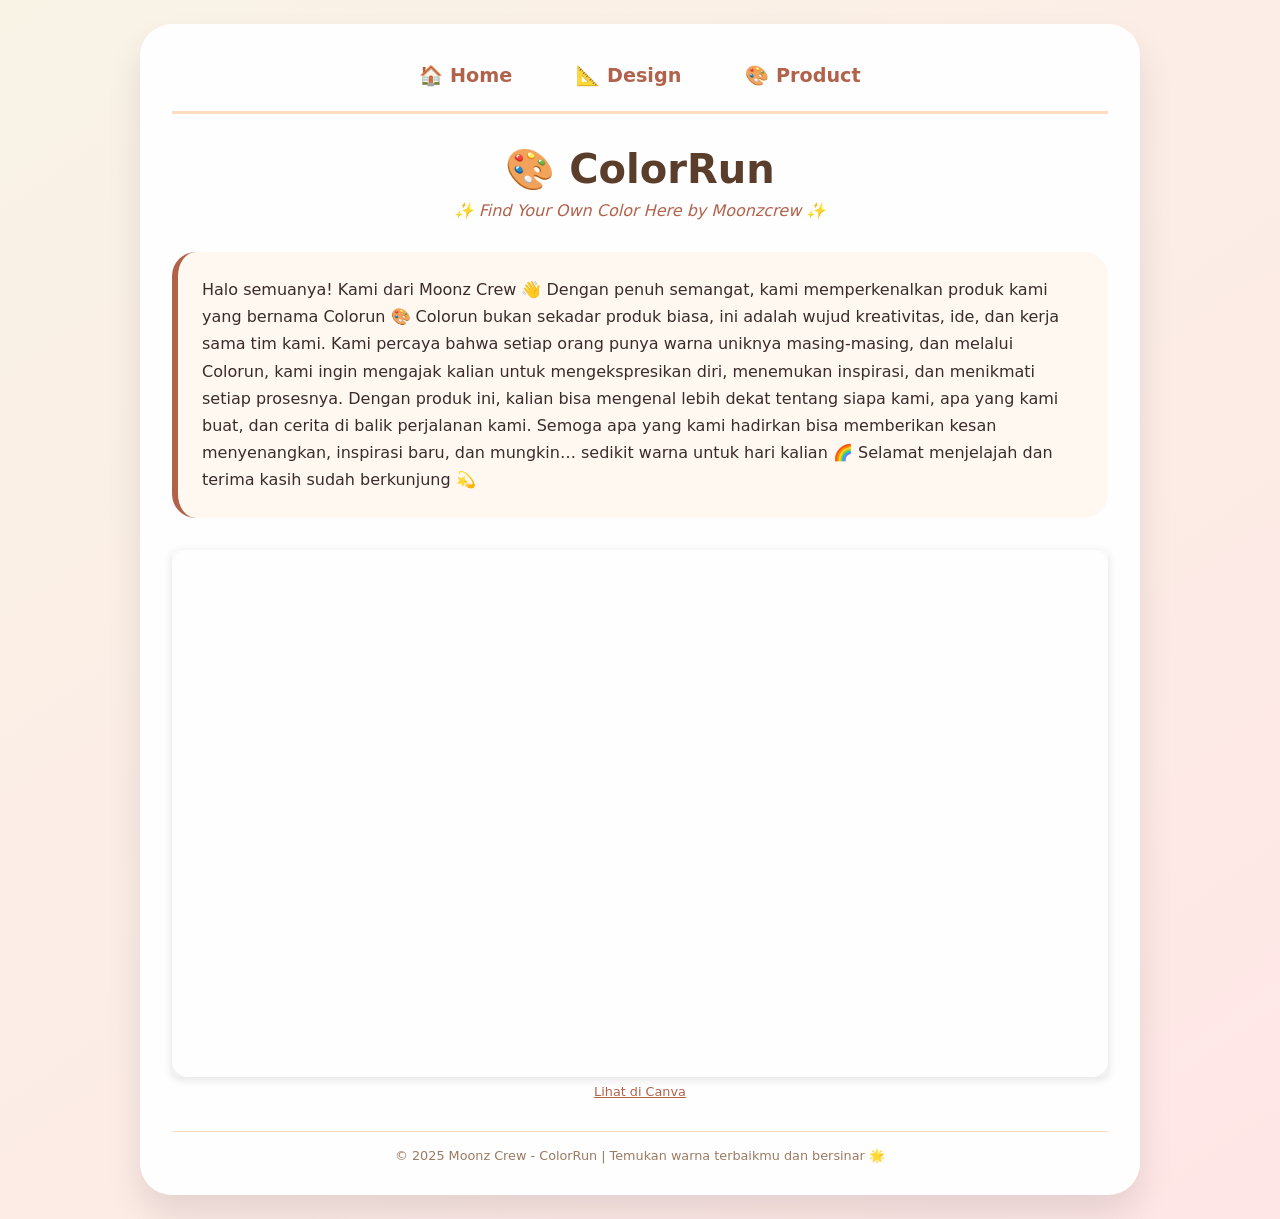
==== index.html @ 6f0c1b25 "Update index.html" ====
<!DOCTYPE html>
<html lang="id">
<head>
    <meta charset="UTF-8">
    <meta name="viewport" content="width=device-width, initial-scale=1.0">
    <title>ColorRun | Home</title>
    <style>
        * {
            margin: 0;
            padding: 0;
            box-sizing: border-box;
        }

        body {
            font-family: system-ui, 'Segoe UI', 'Poppins', sans-serif;
            background: linear-gradient(145deg, #f9f3e6 0%, #ffe6e6 100%);
            color: #2d2a2a;
            padding: 1.5rem;
            min-height: 100vh;
        }

        .container {
            max-width: 1000px;
            margin: 0 auto;
            background: rgba(255, 255, 255, 0.95);
            border-radius: 2rem;
            padding: 2rem;
            box-shadow: 0 20px 35px rgba(0, 0, 0, 0.1);
        }

        /* Navigasi di atas */
        .top-nav {
            display: flex;
            justify-content: center;
            gap: 2rem;
            margin-bottom: 2rem;
            padding-bottom: 1rem;
            border-bottom: 3px solid #ffdbc2;
        }

        .top-nav a {
            text-decoration: none;
            font-size: 1.2rem;
            font-weight: 600;
            color: #b1624b;
            padding: 0.5rem 1rem;
            border-radius: 2rem;
            transition: 0.2s;
        }

        .top-nav a:hover {
            background: #ffdbc2;
            color: #7c4a35;
        }

        /* Judul */
        h1 {
            font-size: 2.5rem;
            text-align: center;
            color: #5a3e2b;
            margin-bottom: 0.5rem;
        }

        .sub {
            text-align: center;
            color: #b1624b;
            font-weight: 500;
            margin-bottom: 2rem;
            font-style: italic;
        }

        /* Teks introduction */
        .intro-text {
            background: #fff8f0;
            padding: 1.5rem;
            border-radius: 1.5rem;
            margin-bottom: 2rem;
            line-height: 1.7;
            font-size: 1rem;
            color: #3b2b2b;
            border-left: 6px solid #b1624b;
        }

        /* Embed Canva */
        .canva-embed {
            margin: 2rem 0;
        }

        .canva-embed iframe {
            width: 100%;
            border-radius: 1rem;
            box-shadow: 0 8px 20px rgba(0,0,0,0.1);
        }

        /* Footer */
        footer {
            text-align: center;
            margin-top: 2rem;
            padding-top: 1rem;
            border-top: 1px solid #ffdbc2;
            font-size: 0.8rem;
            color: #9b7b62;
        }

        footer a {
            color: #b1624b;
            text-decoration: none;
        }

        @media (max-width: 600px) {
            .container {
                padding: 1.2rem;
            }
            .top-nav {
                gap: 1rem;
            }
            .top-nav a {
                font-size: 1rem;
                padding: 0.3rem 0.8rem;
            }
            h1 {
                font-size: 1.8rem;
            }
        }
    </style>
</head>
<body>
<div class="container">
    <!-- Menu Navigasi -->
    <div class="top-nav">
        <a href="index.html">🏠 Home</a>
        <a href="design.html">📐 Design</a>
        <a href="product.html">🎨 Product</a>
    </div>

    <!-- Judul -->
    <h1>🎨 ColorRun</h1>
    <div class="sub">✨ Find Your Own Color Here by Moonzcrew ✨</div>

    <!-- Teks Introduction (persis seperti yang kamu tulis) -->
    <div class="intro-text">
        <p>Halo semuanya! Kami dari Moonz Crew 👋 Dengan penuh semangat, kami memperkenalkan produk kami yang bernama Colorun 🎨 Colorun bukan sekadar produk biasa, ini adalah wujud kreativitas, ide, dan kerja sama tim kami. Kami percaya bahwa setiap orang punya warna uniknya masing-masing, dan melalui Colorun, kami ingin mengajak kalian untuk mengekspresikan diri, menemukan inspirasi, dan menikmati setiap prosesnya. Dengan produk ini, kalian bisa mengenal lebih dekat tentang siapa kami, apa yang kami buat, dan cerita di balik perjalanan kami. Semoga apa yang kami hadirkan bisa memberikan kesan menyenangkan, inspirasi baru, dan mungkin… sedikit warna untuk hari kalian 🌈 Selamat menjelajah dan terima kasih sudah berkunjung 💫</p>
    </div>

    <!-- Embed Canva (perkenalan anggota) -->
    <div class="canva-embed">
        <div style="position: relative; width: 100%; height: 0; padding-top: 56.2500%; padding-bottom: 0; box-shadow: 0 2px 8px 0 rgba(63,69,81,0.16); margin-top: 0; margin-bottom: 0; overflow: hidden; border-radius: 8px; will-change: transform;">
            <iframe loading="lazy" style="position: absolute; width: 100%; height: 100%; top: 0; left: 0; border: none; padding: 0; margin: 0;"
                src="https://www.canva.com/design/DAHCnTafxGs/Aj3ft33Sy489TN8hoKnhlw/view?embed" 
                allowfullscreen="allowfullscreen" allow="fullscreen">
            </iframe>
        </div>
        <a href="https://www.canva.com/design/DAHCnTafxGs/Aj3ft33Sy489TN8hoKnhlw/view?utm_content=DAHCnTafxGs&amp;utm_campaign=designshare&amp;utm_medium=embeds&amp;utm_source=link" target="_blank" rel="noopener" style="display: block; text-align: center; margin-top: 8px; font-size: 0.8rem; color: #b1624b;">Lihat di Canva</a>
    </div>

    <footer>
        <p>© 2025 Moonz Crew - ColorRun | Temukan warna terbaikmu dan bersinar 🌟</p>
    </footer>
</div>
</body>
</html>
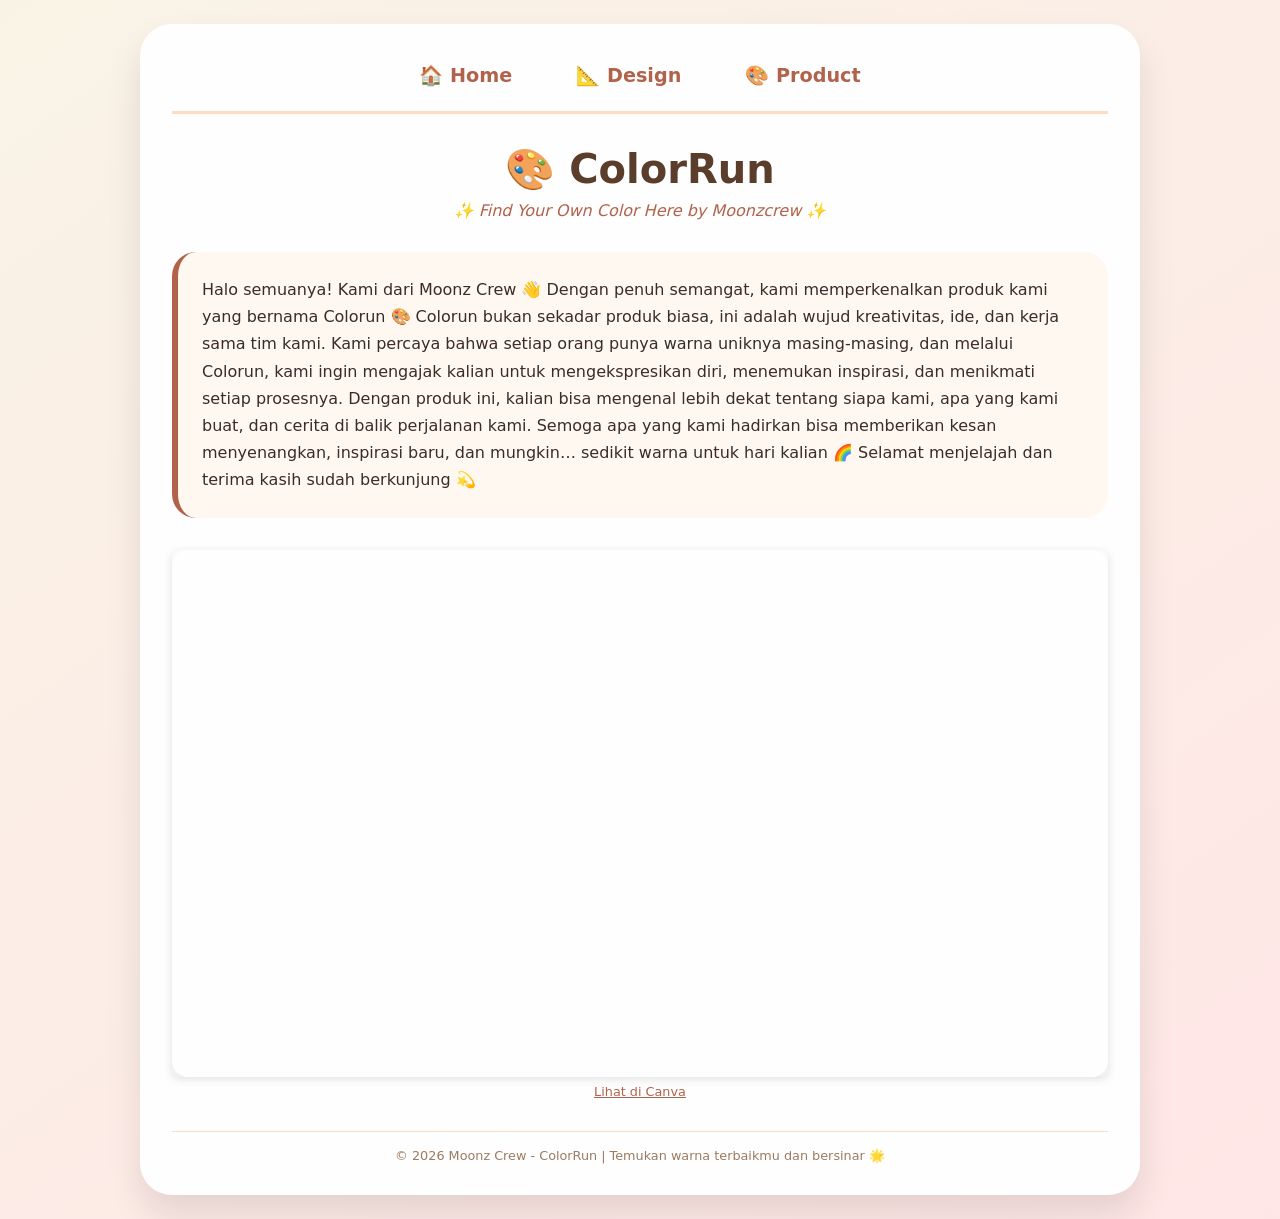
==== commit 92f6ca00: "Update index.html" ====
--- a/index.html
+++ b/index.html
@@ -154,7 +154,7 @@
     </div>
 
     <footer>
-        <p>© 2025 Moonz Crew - ColorRun | Temukan warna terbaikmu dan bersinar 🌟</p>
+        <p>© 2026 Moonz Crew - ColorRun | Temukan warna terbaikmu dan bersinar 🌟</p>
     </footer>
 </div>
 </body>
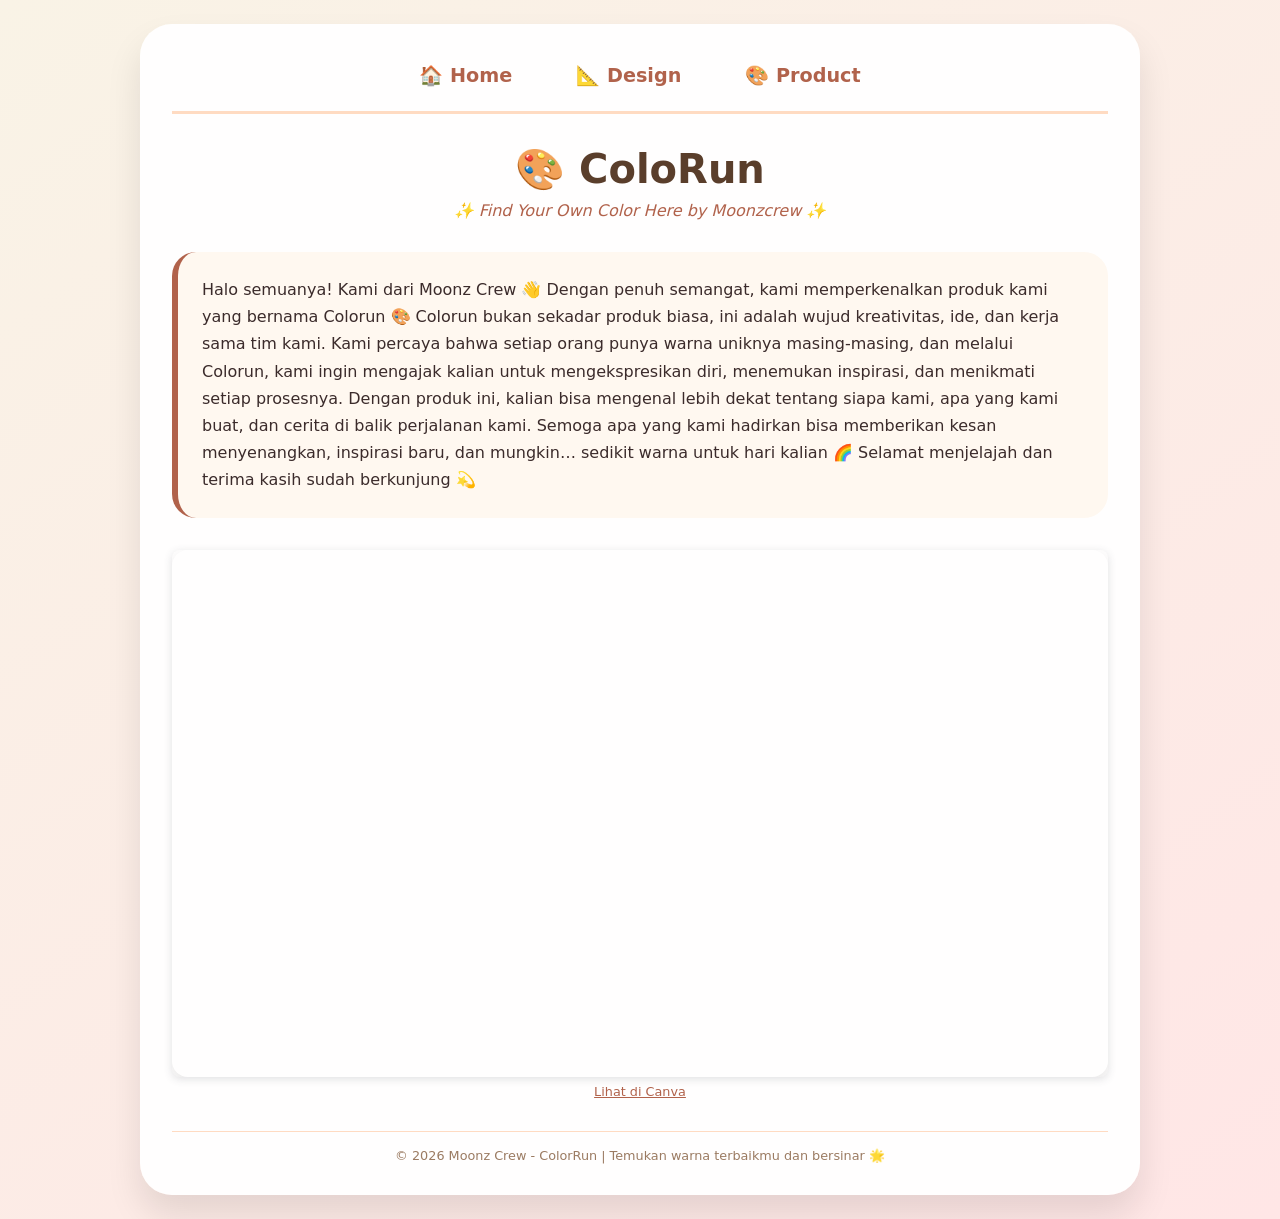
==== commit 7604f4d7: "Update index.html" ====
--- a/index.html
+++ b/index.html
@@ -134,7 +134,7 @@
     </div>
 
     <!-- Judul -->
-    <h1>🎨 ColorRun</h1>
+    <h1>🎨 ColoRun</h1>
     <div class="sub">✨ Find Your Own Color Here by Moonzcrew ✨</div>
 
     <!-- Teks Introduction (persis seperti yang kamu tulis) -->
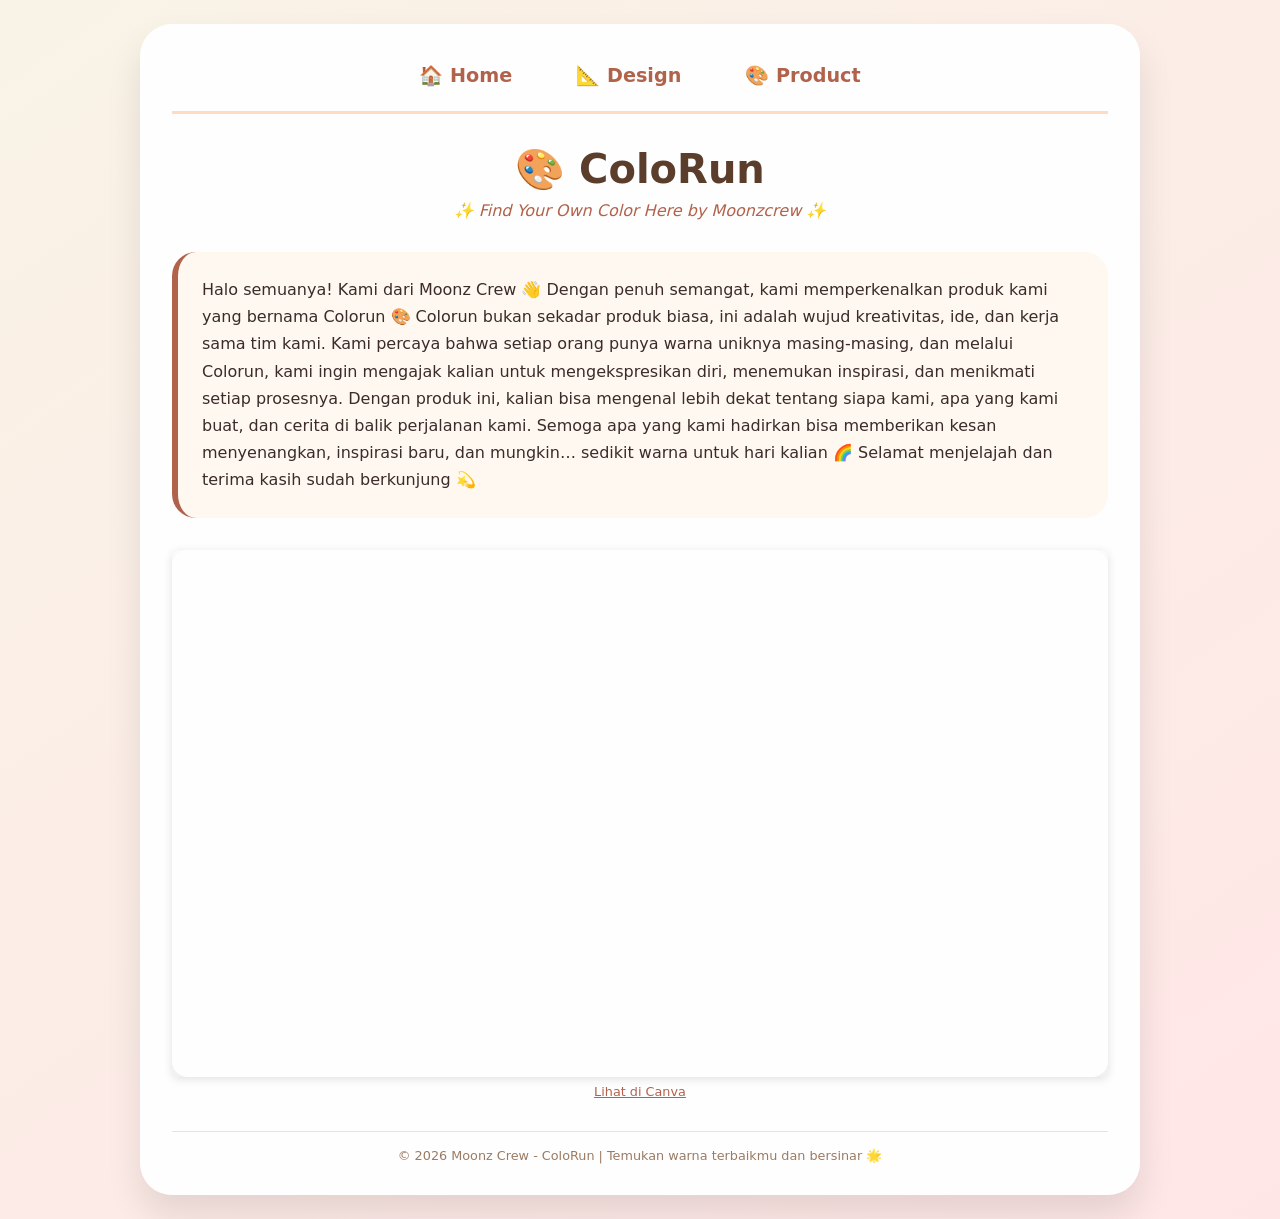
==== commit e23c8b02: "Update index.html" ====
--- a/index.html
+++ b/index.html
@@ -3,7 +3,7 @@
 <head>
     <meta charset="UTF-8">
     <meta name="viewport" content="width=device-width, initial-scale=1.0">
-    <title>ColorRun | Home</title>
+    <title>ColoRun | Home</title>
     <style>
         * {
             margin: 0;
@@ -154,7 +154,7 @@
     </div>
 
     <footer>
-        <p>© 2026 Moonz Crew - ColorRun | Temukan warna terbaikmu dan bersinar 🌟</p>
+        <p>© 2026 Moonz Crew - ColoRun | Temukan warna terbaikmu dan bersinar 🌟</p>
     </footer>
 </div>
 </body>
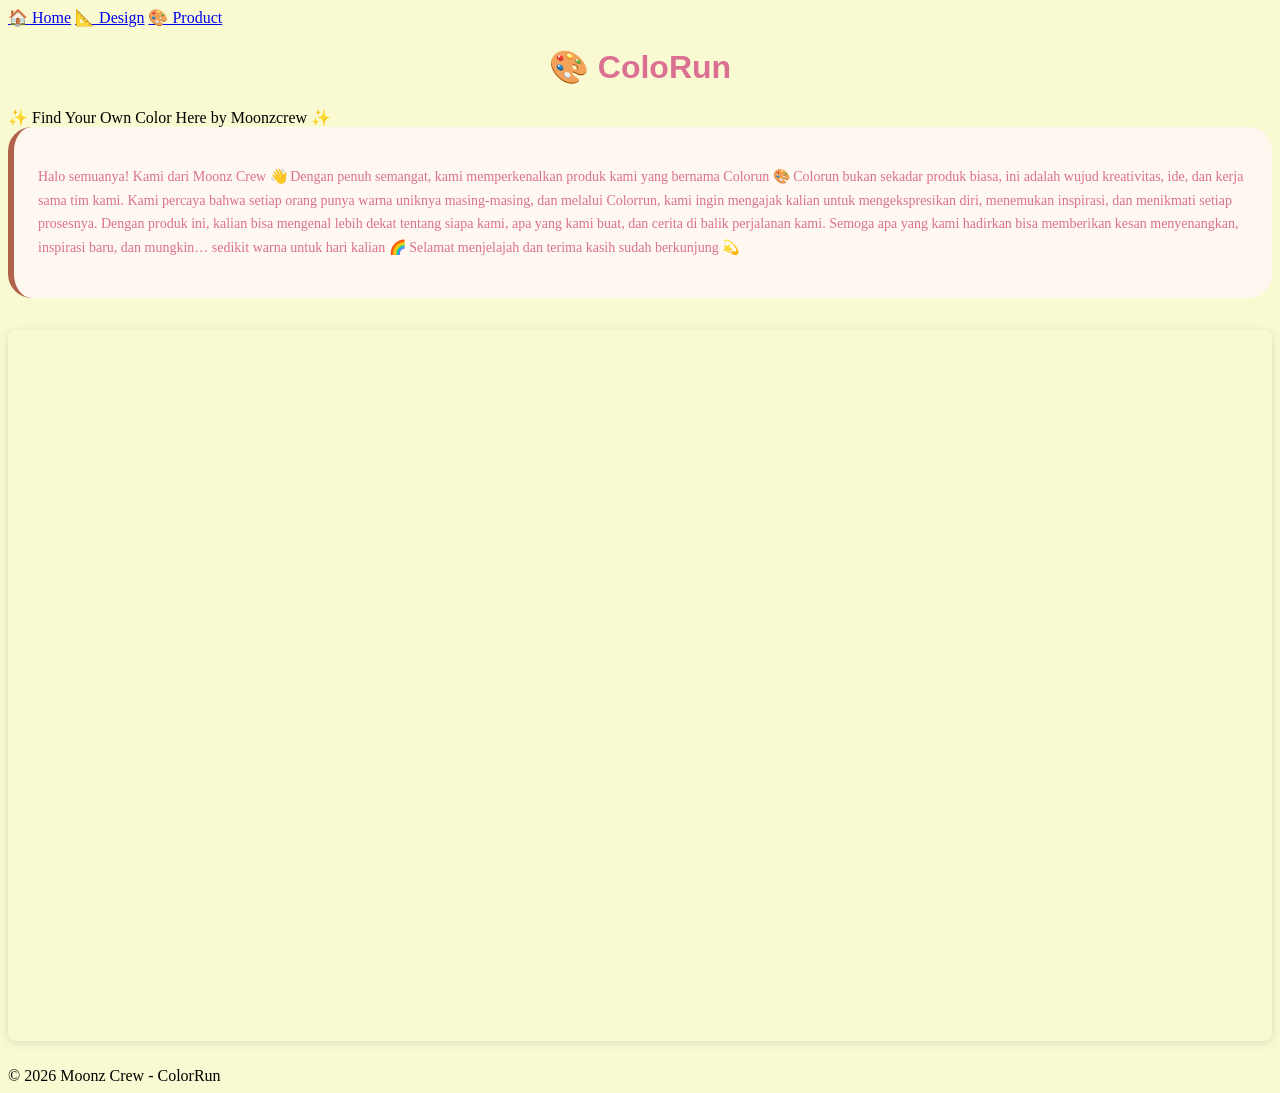
==== commit dc4b50e2: "Update index.html" ====
--- a/index.html
+++ b/index.html
@@ -3,159 +3,27 @@
 <head>
     <meta charset="UTF-8">
     <meta name="viewport" content="width=device-width, initial-scale=1.0">
-    <title>ColoRun | Home</title>
-    <style>
-        * {
-            margin: 0;
-            padding: 0;
-            box-sizing: border-box;
-        }
-
-        body {
-            font-family: system-ui, 'Segoe UI', 'Poppins', sans-serif;
-            background: linear-gradient(145deg, #f9f3e6 0%, #ffe6e6 100%);
-            color: #2d2a2a;
-            padding: 1.5rem;
-            min-height: 100vh;
-        }
-
-        .container {
-            max-width: 1000px;
-            margin: 0 auto;
-            background: rgba(255, 255, 255, 0.95);
-            border-radius: 2rem;
-            padding: 2rem;
-            box-shadow: 0 20px 35px rgba(0, 0, 0, 0.1);
-        }
-
-        /* Navigasi di atas */
-        .top-nav {
-            display: flex;
-            justify-content: center;
-            gap: 2rem;
-            margin-bottom: 2rem;
-            padding-bottom: 1rem;
-            border-bottom: 3px solid #ffdbc2;
-        }
-
-        .top-nav a {
-            text-decoration: none;
-            font-size: 1.2rem;
-            font-weight: 600;
-            color: #b1624b;
-            padding: 0.5rem 1rem;
-            border-radius: 2rem;
-            transition: 0.2s;
-        }
-
-        .top-nav a:hover {
-            background: #ffdbc2;
-            color: #7c4a35;
-        }
-
-        /* Judul */
-        h1 {
-            font-size: 2.5rem;
-            text-align: center;
-            color: #5a3e2b;
-            margin-bottom: 0.5rem;
-        }
-
-        .sub {
-            text-align: center;
-            color: #b1624b;
-            font-weight: 500;
-            margin-bottom: 2rem;
-            font-style: italic;
-        }
-
-        /* Teks introduction */
-        .intro-text {
-            background: #fff8f0;
-            padding: 1.5rem;
-            border-radius: 1.5rem;
-            margin-bottom: 2rem;
-            line-height: 1.7;
-            font-size: 1rem;
-            color: #3b2b2b;
-            border-left: 6px solid #b1624b;
-        }
-
-        /* Embed Canva */
-        .canva-embed {
-            margin: 2rem 0;
-        }
-
-        .canva-embed iframe {
-            width: 100%;
-            border-radius: 1rem;
-            box-shadow: 0 8px 20px rgba(0,0,0,0.1);
-        }
-
-        /* Footer */
-        footer {
-            text-align: center;
-            margin-top: 2rem;
-            padding-top: 1rem;
-            border-top: 1px solid #ffdbc2;
-            font-size: 0.8rem;
-            color: #9b7b62;
-        }
-
-        footer a {
-            color: #b1624b;
-            text-decoration: none;
-        }
-
-        @media (max-width: 600px) {
-            .container {
-                padding: 1.2rem;
-            }
-            .top-nav {
-                gap: 1rem;
-            }
-            .top-nav a {
-                font-size: 1rem;
-                padding: 0.3rem 0.8rem;
-            }
-            h1 {
-                font-size: 1.8rem;
-            }
-        }
-    </style>
+    <title>ColorRun | Home</title>
+    <link rel="stylesheet" href="styles.css">
 </head>
 <body>
 <div class="container">
-    <!-- Menu Navigasi -->
     <div class="top-nav">
         <a href="index.html">🏠 Home</a>
         <a href="design.html">📐 Design</a>
         <a href="product.html">🎨 Product</a>
     </div>
-
-    <!-- Judul -->
     <h1>🎨 ColoRun</h1>
     <div class="sub">✨ Find Your Own Color Here by Moonzcrew ✨</div>
-
-    <!-- Teks Introduction (persis seperti yang kamu tulis) -->
-    <div class="intro-text">
-        <p>Halo semuanya! Kami dari Moonz Crew 👋 Dengan penuh semangat, kami memperkenalkan produk kami yang bernama Colorun 🎨 Colorun bukan sekadar produk biasa, ini adalah wujud kreativitas, ide, dan kerja sama tim kami. Kami percaya bahwa setiap orang punya warna uniknya masing-masing, dan melalui Colorun, kami ingin mengajak kalian untuk mengekspresikan diri, menemukan inspirasi, dan menikmati setiap prosesnya. Dengan produk ini, kalian bisa mengenal lebih dekat tentang siapa kami, apa yang kami buat, dan cerita di balik perjalanan kami. Semoga apa yang kami hadirkan bisa memberikan kesan menyenangkan, inspirasi baru, dan mungkin… sedikit warna untuk hari kalian 🌈 Selamat menjelajah dan terima kasih sudah berkunjung 💫</p>
+    <div class="intro-text" style="background: #fff8f0; padding: 1.5rem; border-radius: 1.5rem; margin-bottom: 2rem; line-height: 1.7; border-left: 6px solid #b1624b;">
+        <p>Halo semuanya! Kami dari Moonz Crew 👋 Dengan penuh semangat, kami memperkenalkan produk kami yang bernama Colorun 🎨 Colorun bukan sekadar produk biasa, ini adalah wujud kreativitas, ide, dan kerja sama tim kami. Kami percaya bahwa setiap orang punya warna uniknya masing-masing, dan melalui Colorrun, kami ingin mengajak kalian untuk mengekspresikan diri, menemukan inspirasi, dan menikmati setiap prosesnya. Dengan produk ini, kalian bisa mengenal lebih dekat tentang siapa kami, apa yang kami buat, dan cerita di balik perjalanan kami. Semoga apa yang kami hadirkan bisa memberikan kesan menyenangkan, inspirasi baru, dan mungkin… sedikit warna untuk hari kalian 🌈 Selamat menjelajah dan terima kasih sudah berkunjung 💫</p>
     </div>
-
-    <!-- Embed Canva (perkenalan anggota) -->
-    <div class="canva-embed">
-        <div style="position: relative; width: 100%; height: 0; padding-top: 56.2500%; padding-bottom: 0; box-shadow: 0 2px 8px 0 rgba(63,69,81,0.16); margin-top: 0; margin-bottom: 0; overflow: hidden; border-radius: 8px; will-change: transform;">
-            <iframe loading="lazy" style="position: absolute; width: 100%; height: 100%; top: 0; left: 0; border: none; padding: 0; margin: 0;"
-                src="https://www.canva.com/design/DAHCnTafxGs/Aj3ft33Sy489TN8hoKnhlw/view?embed" 
-                allowfullscreen="allowfullscreen" allow="fullscreen">
-            </iframe>
-        </div>
-        <a href="https://www.canva.com/design/DAHCnTafxGs/Aj3ft33Sy489TN8hoKnhlw/view?utm_content=DAHCnTafxGs&amp;utm_campaign=designshare&amp;utm_medium=embeds&amp;utm_source=link" target="_blank" rel="noopener" style="display: block; text-align: center; margin-top: 8px; font-size: 0.8rem; color: #b1624b;">Lihat di Canva</a>
+    <div style="position: relative; width: 100%; height: 0; padding-top: 56.25%; box-shadow: 0 2px 8px 0 rgba(63,69,81,0.16); margin: 1.6em 0; overflow: hidden; border-radius: 8px;">
+        <iframe loading="lazy" style="position: absolute; width: 100%; height: 100%; top: 0; left: 0; border: none;"
+            src="https://www.canva.com/design/DAHCnTafxGs/Aj3ft33Sy489TN8hoKnhlw/view?embed" allowfullscreen>
+        </iframe>
     </div>
-
-    <footer>
-        <p>© 2026 Moonz Crew - ColoRun | Temukan warna terbaikmu dan bersinar 🌟</p>
-    </footer>
+    <footer>© 2026 Moonz Crew - ColorRun</footer>
 </div>
 </body>
 </html>
--- a/styles.css
+++ b/styles.css
@@ -0,0 +1,28 @@
+h1 {
+    text-align:center;
+    font-family: "Source Sans Pro", sans-serif;
+    font-weight: bold;
+    color: palevioletred;
+
+}
+
+body {background-color: lightgoldenrodyellow;
+}
+
+p {font-size: 14px;
+color : palevioletred;
+}
+
+.P2{text-align:center;
+font-size:12px;
+color:darkcyan; } 
+
+ul {list-style-type: none;
+background-color: aquamarine; 
+border: 5px pink solid ;
+text-align: center;
+}
+
+li{display : inline;
+padding-right: 7px;
+}
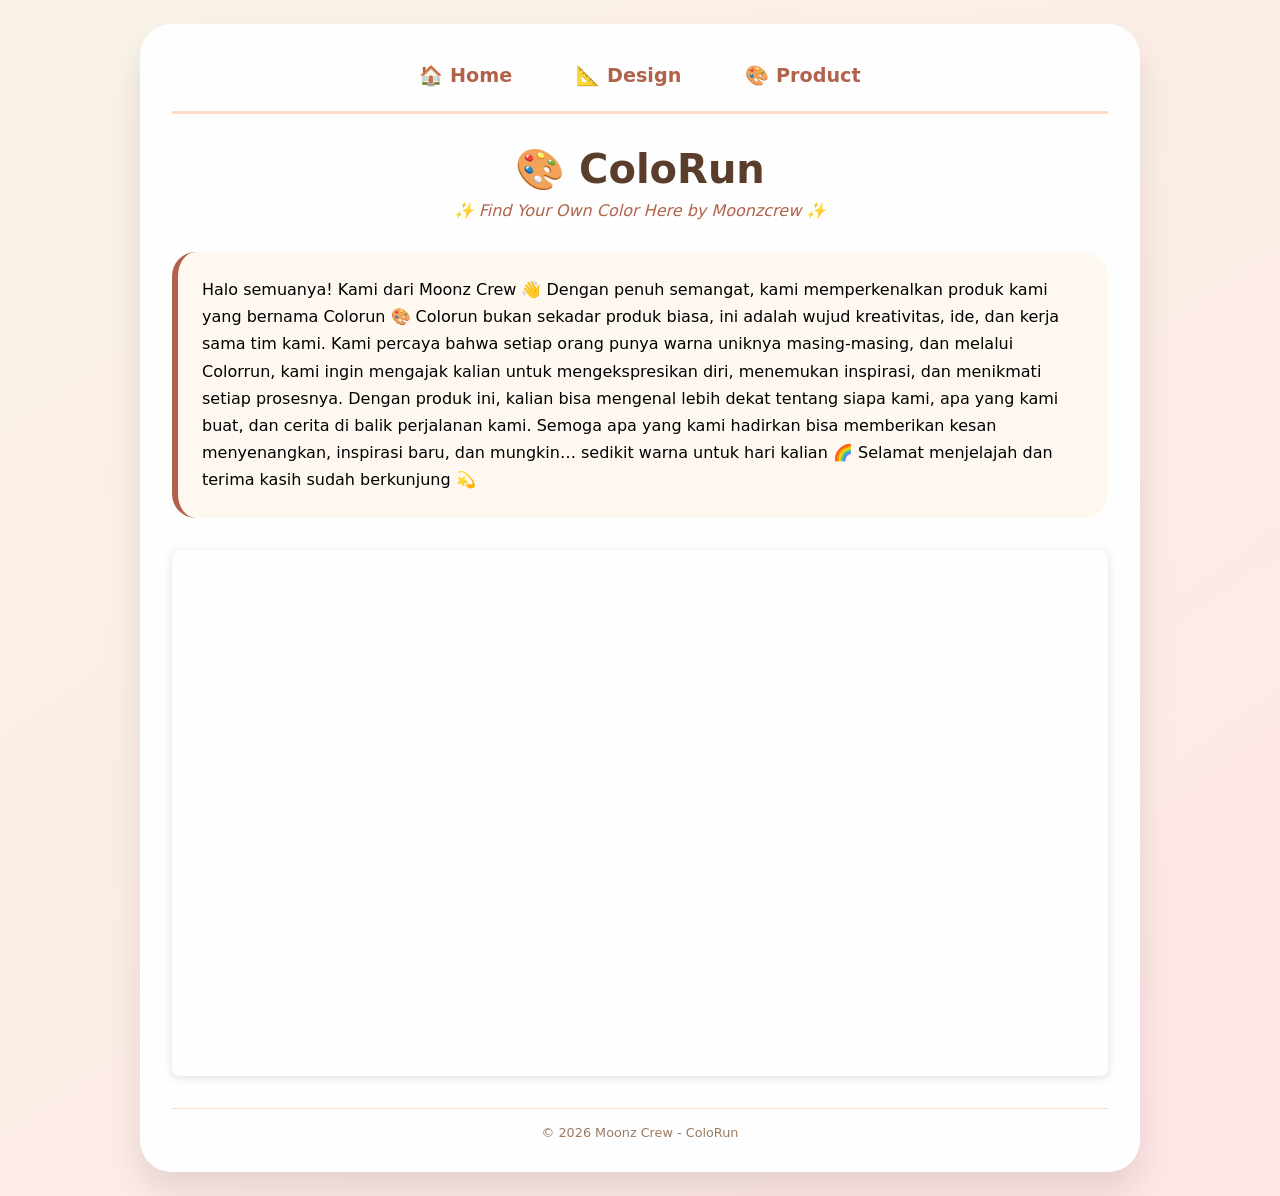
==== commit 32968bf4: "Update index.html" ====
--- a/index.html
+++ b/index.html
@@ -3,7 +3,7 @@
 <head>
     <meta charset="UTF-8">
     <meta name="viewport" content="width=device-width, initial-scale=1.0">
-    <title>ColorRun | Home</title>
+    <title>ColoRun | Home</title>
     <link rel="stylesheet" href="styles.css">
 </head>
 <body>
@@ -23,7 +23,7 @@
             src="https://www.canva.com/design/DAHCnTafxGs/Aj3ft33Sy489TN8hoKnhlw/view?embed" allowfullscreen>
         </iframe>
     </div>
-    <footer>© 2026 Moonz Crew - ColorRun</footer>
+    <footer>© 2026 Moonz Crew - ColoRun</footer>
 </div>
 </body>
 </html>
--- a/styles.css
+++ b/styles.css
@@ -1,28 +1,172 @@
-h1 {
-    text-align:center;
-    font-family: "Source Sans Pro", sans-serif;
-    font-weight: bold;
-    color: palevioletred;
-
+* {
+    margin: 0;
+    padding: 0;
+    box-sizing: border-box;
 }
 
-body {background-color: lightgoldenrodyellow;
+body {
+    font-family: system-ui, 'Segoe UI', 'Poppins', sans-serif;
+    background: linear-gradient(145deg, #f9f3e6 0%, #ffe6e6 100%);
+    padding: 1.5rem;
+    min-height: 100vh;
 }
 
-p {font-size: 14px;
-color : palevioletred;
+.container {
+    max-width: 1000px;
+    margin: 0 auto;
+    background: rgba(255, 255, 255, 0.95);
+    border-radius: 2rem;
+    padding: 2rem;
+    box-shadow: 0 20px 35px rgba(0,0,0,0.1);
 }
 
-.P2{text-align:center;
-font-size:12px;
-color:darkcyan; } 
-
-ul {list-style-type: none;
-background-color: aquamarine; 
-border: 5px pink solid ;
-text-align: center;
+.top-nav {
+    display: flex;
+    justify-content: center;
+    gap: 2rem;
+    margin-bottom: 2rem;
+    padding-bottom: 1rem;
+    border-bottom: 3px solid #ffdbc2;
 }
 
-li{display : inline;
-padding-right: 7px;
+.top-nav a {
+    text-decoration: none;
+    font-size: 1.2rem;
+    font-weight: 600;
+    color: #b1624b;
+    padding: 0.5rem 1rem;
+    border-radius: 2rem;
+    transition: 0.2s;
 }
+
+.top-nav a:hover {
+    background: #ffdbc2;
+    color: #7c4a35;
+}
+
+h1 {
+    font-size: 2.5rem;
+    text-align: center;
+    color: #5a3e2b;
+    margin-bottom: 0.5rem;
+}
+
+.sub {
+    text-align: center;
+    color: #b1624b;
+    font-weight: 500;
+    margin-bottom: 2rem;
+    font-style: italic;
+}
+
+footer {
+    text-align: center;
+    margin-top: 2rem;
+    padding-top: 1rem;
+    border-top: 1px solid #ffdbc2;
+    font-size: 0.8rem;
+    color: #9b7b62;
+}
+
+.product-container {
+    max-width: 800px;
+    margin: auto;
+    background: white;
+    border-radius: 32px;
+    padding: 24px;
+    box-shadow: 0 10px 30px rgba(0,0,0,0.1);
+}
+
+.question-card {
+    background: #fefaf5;
+    border-radius: 24px;
+    padding: 18px;
+    margin-bottom: 20px;
+    box-shadow: 0 2px 8px rgba(0,0,0,0.05);
+}
+
+.question-text {
+    font-weight: bold;
+    font-size: 1.1rem;
+    margin-bottom: 12px;
+    color: #4f2d1a;
+}
+
+.options {
+    display: flex;
+    flex-wrap: wrap;
+    gap: 10px;
+}
+
+.option-btn {
+    background: #efe2d6;
+    border: none;
+    padding: 8px 18px;
+    border-radius: 40px;
+    font-size: 0.9rem;
+    cursor: pointer;
+    transition: 0.2s;
+}
+
+.option-btn.selected {
+    background: #b97f5a;
+    color: white;
+}
+
+.submit-btn {
+    background: #7c5a3e;
+    color: white;
+    border: none;
+    width: 100%;
+    padding: 14px;
+    font-size: 1.1rem;
+    font-weight: bold;
+    border-radius: 60px;
+    margin: 20px 0 15px;
+    cursor: pointer;
+}
+
+.result-area {
+    background: #fff6ed;
+    border-radius: 24px;
+    padding: 20px;
+    display: none;
+    margin-top: 20px;
+    border-left: 6px solid #b97f5a;
+}
+
+.palette {
+    display: flex;
+    flex-wrap: wrap;
+    gap: 12px;
+    margin: 15px 0;
+    justify-content: center;
+}
+
+.color-chip {
+    width: 55px;
+    height: 55px;
+    border-radius: 16px;
+    border: 2px solid white;
+    box-shadow: 0 2px 6px rgba(0,0,0,0.1);
+}
+
+@media (max-width: 600px) {
+    .container, .product-container {
+        padding: 1.2rem;
+    }
+    .top-nav {
+        gap: 1rem;
+    }
+    .top-nav a {
+        font-size: 1rem;
+        padding: 0.3rem 0.8rem;
+    }
+    h1 {
+        font-size: 1.8rem;
+    }
+    .option-btn {
+        padding: 6px 12px;
+        font-size: 0.8rem;
+    }
+}
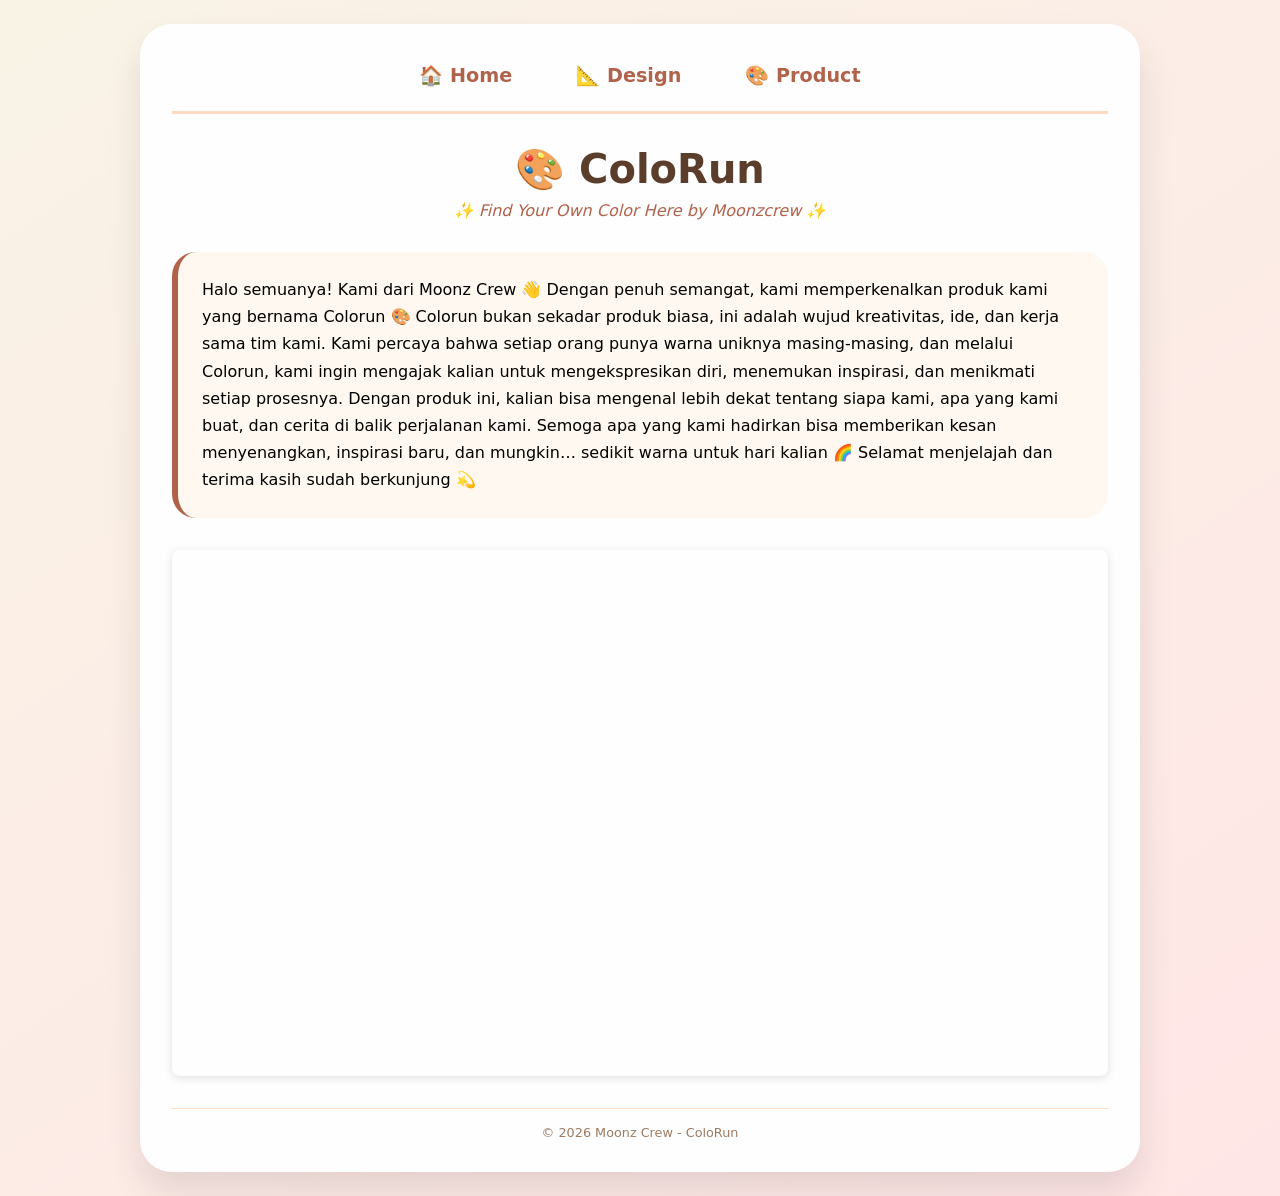
==== commit 450ce1a4: "Update index.html" ====
--- a/index.html
+++ b/index.html
@@ -16,7 +16,7 @@
     <h1>🎨 ColoRun</h1>
     <div class="sub">✨ Find Your Own Color Here by Moonzcrew ✨</div>
     <div class="intro-text" style="background: #fff8f0; padding: 1.5rem; border-radius: 1.5rem; margin-bottom: 2rem; line-height: 1.7; border-left: 6px solid #b1624b;">
-        <p>Halo semuanya! Kami dari Moonz Crew 👋 Dengan penuh semangat, kami memperkenalkan produk kami yang bernama Colorun 🎨 Colorun bukan sekadar produk biasa, ini adalah wujud kreativitas, ide, dan kerja sama tim kami. Kami percaya bahwa setiap orang punya warna uniknya masing-masing, dan melalui Colorrun, kami ingin mengajak kalian untuk mengekspresikan diri, menemukan inspirasi, dan menikmati setiap prosesnya. Dengan produk ini, kalian bisa mengenal lebih dekat tentang siapa kami, apa yang kami buat, dan cerita di balik perjalanan kami. Semoga apa yang kami hadirkan bisa memberikan kesan menyenangkan, inspirasi baru, dan mungkin… sedikit warna untuk hari kalian 🌈 Selamat menjelajah dan terima kasih sudah berkunjung 💫</p>
+        <p>Halo semuanya! Kami dari Moonz Crew 👋 Dengan penuh semangat, kami memperkenalkan produk kami yang bernama Colorun 🎨 Colorun bukan sekadar produk biasa, ini adalah wujud kreativitas, ide, dan kerja sama tim kami. Kami percaya bahwa setiap orang punya warna uniknya masing-masing, dan melalui Colorun, kami ingin mengajak kalian untuk mengekspresikan diri, menemukan inspirasi, dan menikmati setiap prosesnya. Dengan produk ini, kalian bisa mengenal lebih dekat tentang siapa kami, apa yang kami buat, dan cerita di balik perjalanan kami. Semoga apa yang kami hadirkan bisa memberikan kesan menyenangkan, inspirasi baru, dan mungkin… sedikit warna untuk hari kalian 🌈 Selamat menjelajah dan terima kasih sudah berkunjung 💫</p>
     </div>
     <div style="position: relative; width: 100%; height: 0; padding-top: 56.25%; box-shadow: 0 2px 8px 0 rgba(63,69,81,0.16); margin: 1.6em 0; overflow: hidden; border-radius: 8px;">
         <iframe loading="lazy" style="position: absolute; width: 100%; height: 100%; top: 0; left: 0; border: none;"
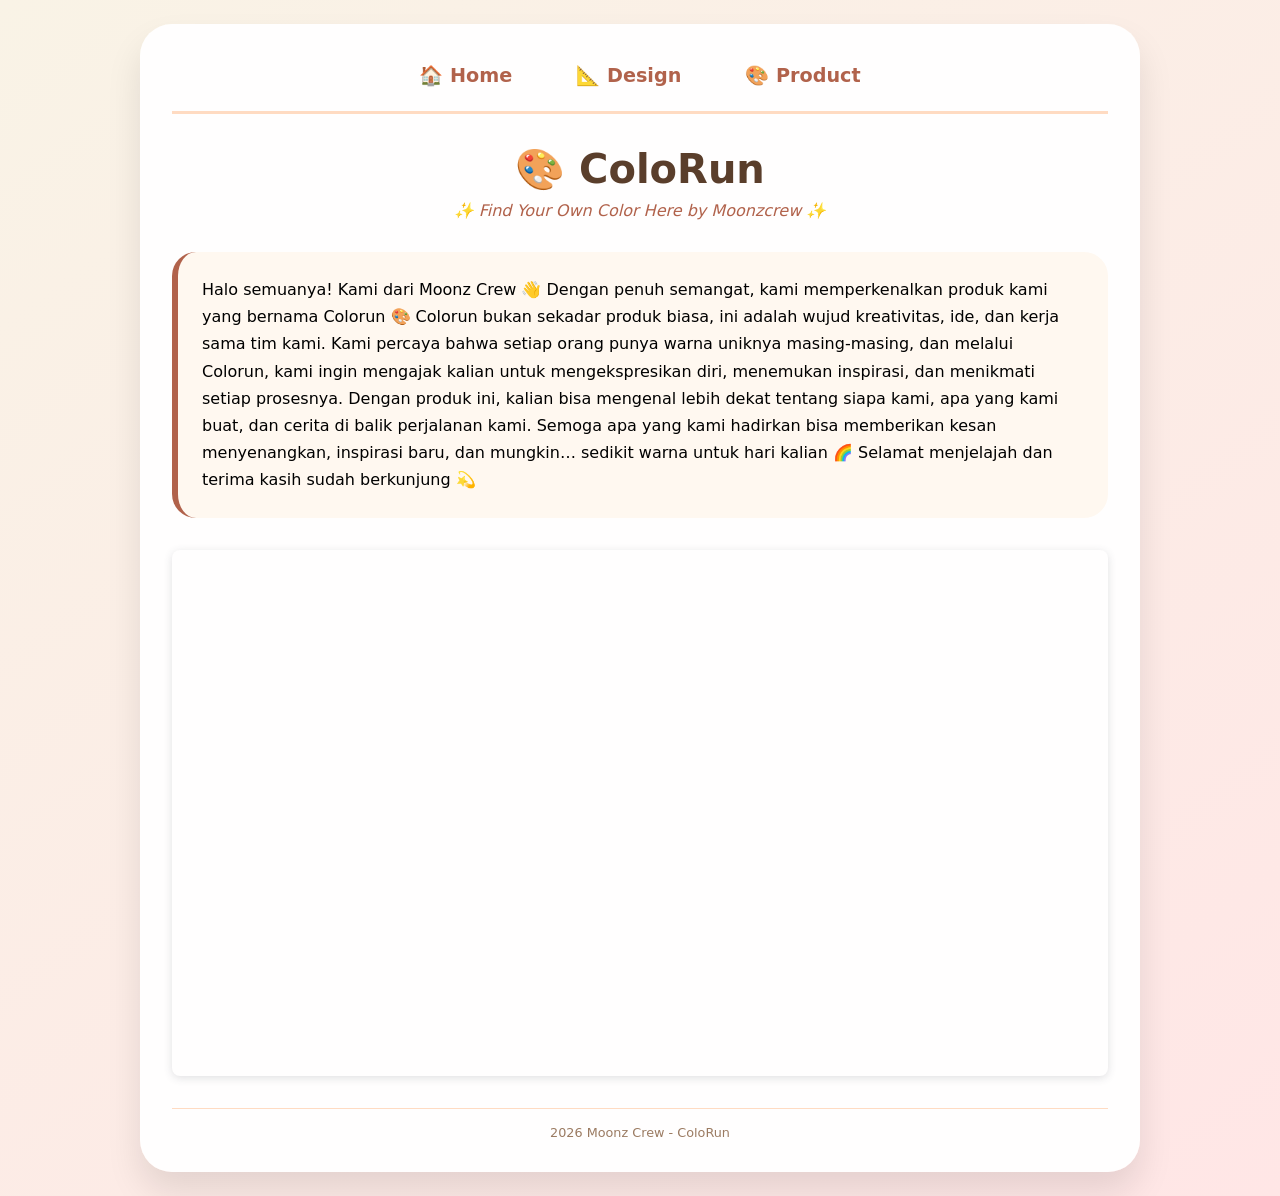
==== commit 7fd30a89: "Update index.html" ====
--- a/index.html
+++ b/index.html
@@ -23,7 +23,7 @@
             src="https://www.canva.com/design/DAHCnTafxGs/Aj3ft33Sy489TN8hoKnhlw/view?embed" allowfullscreen>
         </iframe>
     </div>
-    <footer>© 2026 Moonz Crew - ColoRun</footer>
+    <footer>2026 Moonz Crew - ColoRun</footer>
 </div>
 </body>
 </html>
